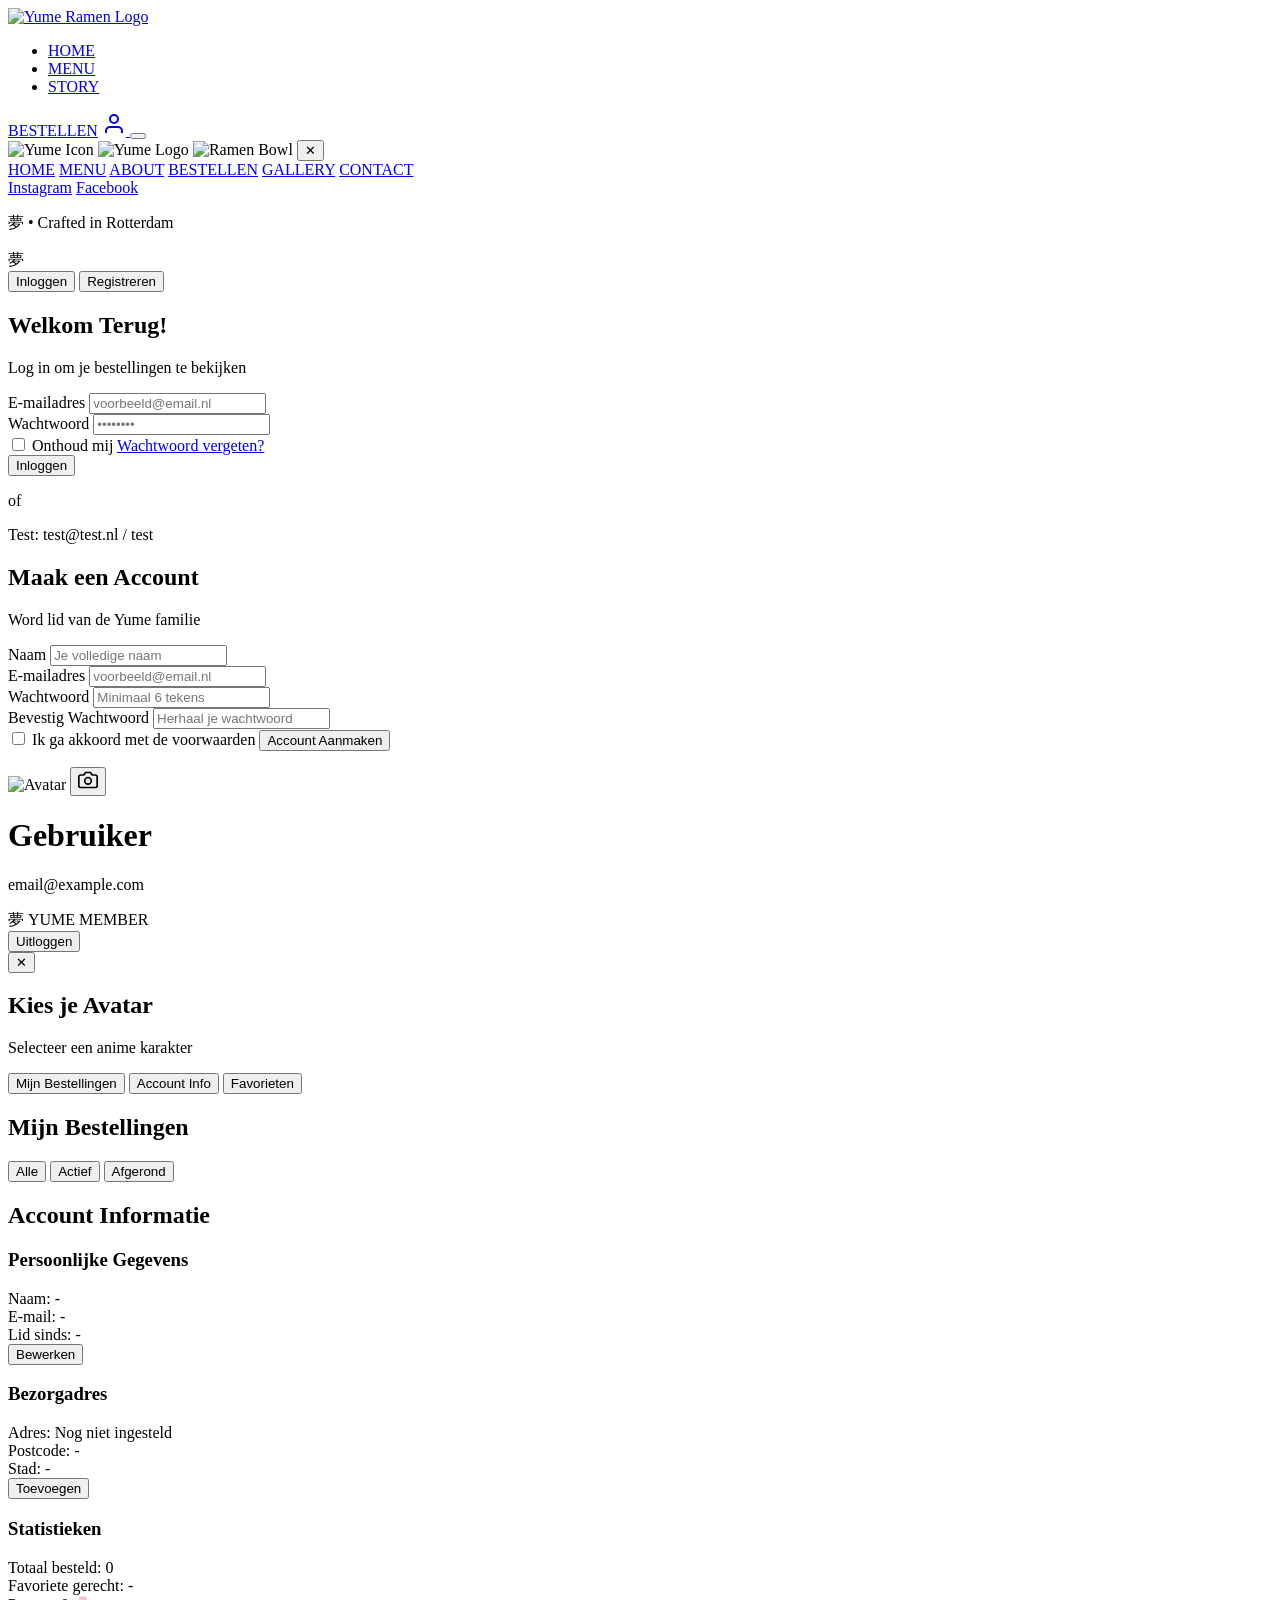
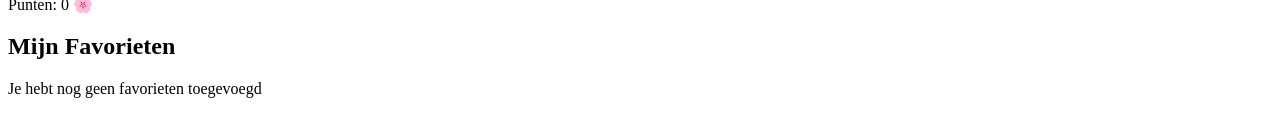
==== account.html @ 60c1b4b7 "Initial commit: Yume Ramen webapplicatie" ====
<!DOCTYPE html>
<html lang="nl">
<head>
    <meta charset="UTF-8">
    <meta name="viewport" content="width=device-width, initial-scale=1.0">
    <title>Mijn Account - Yume Ramen</title>
    <link rel="stylesheet" href="style.css">
    <link rel="stylesheet" href="account.css">
    <link href="https://fonts.googleapis.com/css2?family=Permanent+Marker&family=Noto+Sans+JP:wght@700&display=swap" rel="stylesheet">
</head>
<body>

    <nav>
        <a href="index.html" class="nav-logo-link" aria-label="Yume Ramen Home">
            <img src="img/Yume_logo.png" alt="Yume Ramen Logo" class="nav-logo">
        </a>
        
        <ul class="nav-links">
            <li><a href="index.html">HOME</a></li>
            <li><a href="menu.html">MENU</a></li>
            <li><a href="#">STORY</a></li>
        </ul>

        <a href="#" class="nav-btn">BESTELLEN</a>
        
        <!-- Account Icon -->
        <a href="account.html" class="account-icon active" aria-label="Account">
            <svg width="24" height="24" viewBox="0 0 24 24" fill="none" stroke="currentColor" stroke-width="2">
                <path d="M20 21v-2a4 4 0 0 0-4-4H8a4 4 0 0 0-4 4v2"></path>
                <circle cx="12" cy="7" r="4"></circle>
            </svg>
        </a>
        
        <!-- Hamburger Menu Button -->
        <button class="hamburger" id="hamburger" aria-label="Menu">
            <span></span>
            <span></span>
            <span></span>
        </button>
    </nav>

    <!-- Fullscreen Menu Overlay -->
    <div class="menu-overlay" id="menuOverlay">
        <img src="img/Yume_icon.png" alt="Yume Icon" class="menu-icon">
        <img src="img/Yume_logo.png" alt="Yume Logo" class="menu-logo">
        <img src="img/nav_foto.png" alt="Ramen Bowl" class="menu-image">
        <button class="menu-close" id="menuClose">✕</button>
        <nav class="fullscreen-nav">
            <a href="index.html" class="menu-link">HOME</a>
            <a href="menu.html" class="menu-link">MENU</a>
            <a href="#about" class="menu-link">ABOUT</a>
            <a href="#" class="menu-link special">BESTELLEN</a>
            <a href="#" class="menu-link">GALLERY</a>
            <a href="#" class="menu-link">CONTACT</a>
        </nav>
        
        <div class="menu-footer">
            <div class="menu-social">
                <a href="#">Instagram</a>
                <a href="#">Facebook</a>
            </div>
            <p class="menu-info">夢 • Crafted in Rotterdam</p>
        </div>
    </div>

    <!-- Account Container -->
    <div class="account-container">
        <div class="bg-kanji-account">夢</div>

        <!-- Login/Register Section (Shown when not logged in) -->
        <div class="auth-section" id="authSection">
            <div class="auth-tabs">
                <button class="auth-tab active" data-tab="login">Inloggen</button>
                <button class="auth-tab" data-tab="register">Registreren</button>
            </div>

            <!-- Login Form -->
            <div class="auth-form active" id="loginForm">
                <h2>Welkom Terug!</h2>
                <p class="auth-subtitle">Log in om je bestellingen te bekijken</p>
                
                <form id="loginFormElement">
                    <div class="form-group">
                        <label for="loginEmail">E-mailadres</label>
                        <input type="email" id="loginEmail" required placeholder="voorbeeld@email.nl" autocomplete="email">
                    </div>
                    
                    <div class="form-group">
                        <label for="loginPassword">Wachtwoord</label>
                        <input type="password" id="loginPassword" required placeholder="••••••••" autocomplete="current-password">
                    </div>
                    
                    <div class="form-options">
                        <label class="checkbox-label">
                            <input type="checkbox" id="rememberMe">
                            <span>Onthoud mij</span>
                        </label>
                        <a href="#" class="forgot-password">Wachtwoord vergeten?</a>
                    </div>
                    
                    <button type="submit" class="btn-primary">Inloggen</button>
                    
                    <p class="error-message" id="loginError"></p>
                    
                    <div class="auth-divider">
                        <span>of</span>
                    </div>
                    
                    <p class="auth-hint">Test: test@test.nl / test</p>
                </form>
            </div>

            <!-- Register Form -->
            <div class="auth-form" id="registerForm">
                <h2>Maak een Account</h2>
                <p class="auth-subtitle">Word lid van de Yume familie</p>
                
                <form id="registerFormElement">
                    <div class="form-group">
                        <label for="registerName">Naam</label>
                        <input type="text" id="registerName" required placeholder="Je volledige naam">
                    </div>
                    
                    <div class="form-group">
                        <label for="registerEmail">E-mailadres</label>
                        <input type="email" id="registerEmail" required placeholder="voorbeeld@email.nl">
                    </div>
                    
                    <div class="form-group">
                        <label for="registerPassword">Wachtwoord</label>
                        <input type="password" id="registerPassword" required placeholder="Minimaal 6 tekens">
                    </div>
                    
                    <div class="form-group">
                        <label for="registerPasswordConfirm">Bevestig Wachtwoord</label>
                        <input type="password" id="registerPasswordConfirm" required placeholder="Herhaal je wachtwoord">
                    </div>
                    
                    <label class="checkbox-label" style="margin-bottom: 20px;">
                        <input type="checkbox" id="acceptTerms" required>
                        <span>Ik ga akkoord met de voorwaarden</span>
                    </label>
                    
                    <button type="submit" class="btn-primary">Account Aanmaken</button>
                    
                    <p class="error-message" id="registerError"></p>
                </form>
            </div>
        </div>

        <!-- Profile Section (Shown when logged in) -->
        <div class="profile-section hidden" id="profileSection">
            
            <!-- Profile Header -->
            <div class="profile-header">
                <div class="profile-avatar-container">
                    <img id="userAvatar" src="" alt="Avatar" class="profile-avatar">
                    <button class="change-avatar-btn" id="changeAvatarBtn">
                        <svg width="20" height="20" viewBox="0 0 24 24" fill="none" stroke="currentColor" stroke-width="2">
                            <path d="M23 19a2 2 0 0 1-2 2H3a2 2 0 0 1-2-2V8a2 2 0 0 1 2-2h4l2-3h6l2 3h4a2 2 0 0 1 2 2z"></path>
                            <circle cx="12" cy="13" r="4"></circle>
                        </svg>
                    </button>
                </div>
                
                <div class="profile-info">
                    <h1 id="userName">Gebruiker</h1>
                    <p id="userEmail">email@example.com</p>
                    <span class="member-badge">夢 YUME MEMBER</span>
                </div>

                <button class="logout-btn" id="logoutBtn">Uitloggen</button>
            </div>

            <!-- Avatar Selection Modal -->
            <div class="avatar-modal hidden" id="avatarModal">
                <div class="avatar-modal-content">
                    <button class="modal-close" id="closeAvatarModal">✕</button>
                    <h2>Kies je Avatar</h2>
                    <p class="modal-subtitle">Selecteer een anime karakter</p>
                    
                    <div class="avatar-grid" id="avatarGrid">
                        <!-- Avatars worden hier dynamisch toegevoegd -->
                    </div>
                </div>
            </div>

            <!-- Profile Tabs -->
            <div class="profile-tabs">
                <button class="profile-tab active" data-tab="orders">Mijn Bestellingen</button>
                <button class="profile-tab" data-tab="info">Account Info</button>
                <button class="profile-tab" data-tab="favorites">Favorieten</button>
            </div>

            <!-- Profile Content -->
            <div class="profile-content">
                
                <!-- Orders Tab -->
                <div class="profile-tab-content active" id="ordersTab">
                    <div class="orders-header">
                        <h2>Mijn Bestellingen</h2>
                        <div class="order-filters">
                            <button class="filter-btn active" data-filter="all">Alle</button>
                            <button class="filter-btn" data-filter="active">Actief</button>
                            <button class="filter-btn" data-filter="completed">Afgerond</button>
                        </div>
                    </div>
                    
                    <div class="orders-list" id="ordersList">
                        <!-- Orders worden hier dynamisch toegevoegd -->
                    </div>
                </div>

                <!-- Account Info Tab -->
                <div class="profile-tab-content" id="infoTab">
                    <h2>Account Informatie</h2>
                    
                    <div class="info-cards">
                        <div class="info-card">
                            <h3>Persoonlijke Gegevens</h3>
                            <div class="info-row">
                                <span class="info-label">Naam:</span>
                                <span class="info-value" id="infoName">-</span>
                            </div>
                            <div class="info-row">
                                <span class="info-label">E-mail:</span>
                                <span class="info-value" id="infoEmail">-</span>
                            </div>
                            <div class="info-row">
                                <span class="info-label">Lid sinds:</span>
                                <span class="info-value" id="memberSince">-</span>
                            </div>
                            <button class="btn-secondary">Bewerken</button>
                        </div>

                        <div class="info-card">
                            <h3>Bezorgadres</h3>
                            <div class="info-row">
                                <span class="info-label">Adres:</span>
                                <span class="info-value" id="address">Nog niet ingesteld</span>
                            </div>
                            <div class="info-row">
                                <span class="info-label">Postcode:</span>
                                <span class="info-value" id="zipcode">-</span>
                            </div>
                            <div class="info-row">
                                <span class="info-label">Stad:</span>
                                <span class="info-value" id="city">-</span>
                            </div>
                            <button class="btn-secondary">Toevoegen</button>
                        </div>

                        <div class="info-card">
                            <h3>Statistieken</h3>
                            <div class="info-row">
                                <span class="info-label">Totaal besteld:</span>
                                <span class="info-value highlight" id="totalOrders">0</span>
                            </div>
                            <div class="info-row">
                                <span class="info-label">Favoriete gerecht:</span>
                                <span class="info-value" id="favoriteDish">-</span>
                            </div>
                            <div class="info-row">
                                <span class="info-label">Punten:</span>
                                <span class="info-value highlight" id="points">0 🌸</span>
                            </div>
                        </div>
                    </div>
                </div>

                <!-- Favorites Tab -->
                <div class="profile-tab-content" id="favoritesTab">
                    <h2>Mijn Favorieten</h2>
                    <div class="favorites-grid" id="favoritesList">
                        <p class="empty-state">Je hebt nog geen favorieten toegevoegd</p>
                    </div>
                </div>

            </div>
        </div>

    </div>

    <script src="script.js"></script>
    <script src="account.js"></script>
</body>
</html>
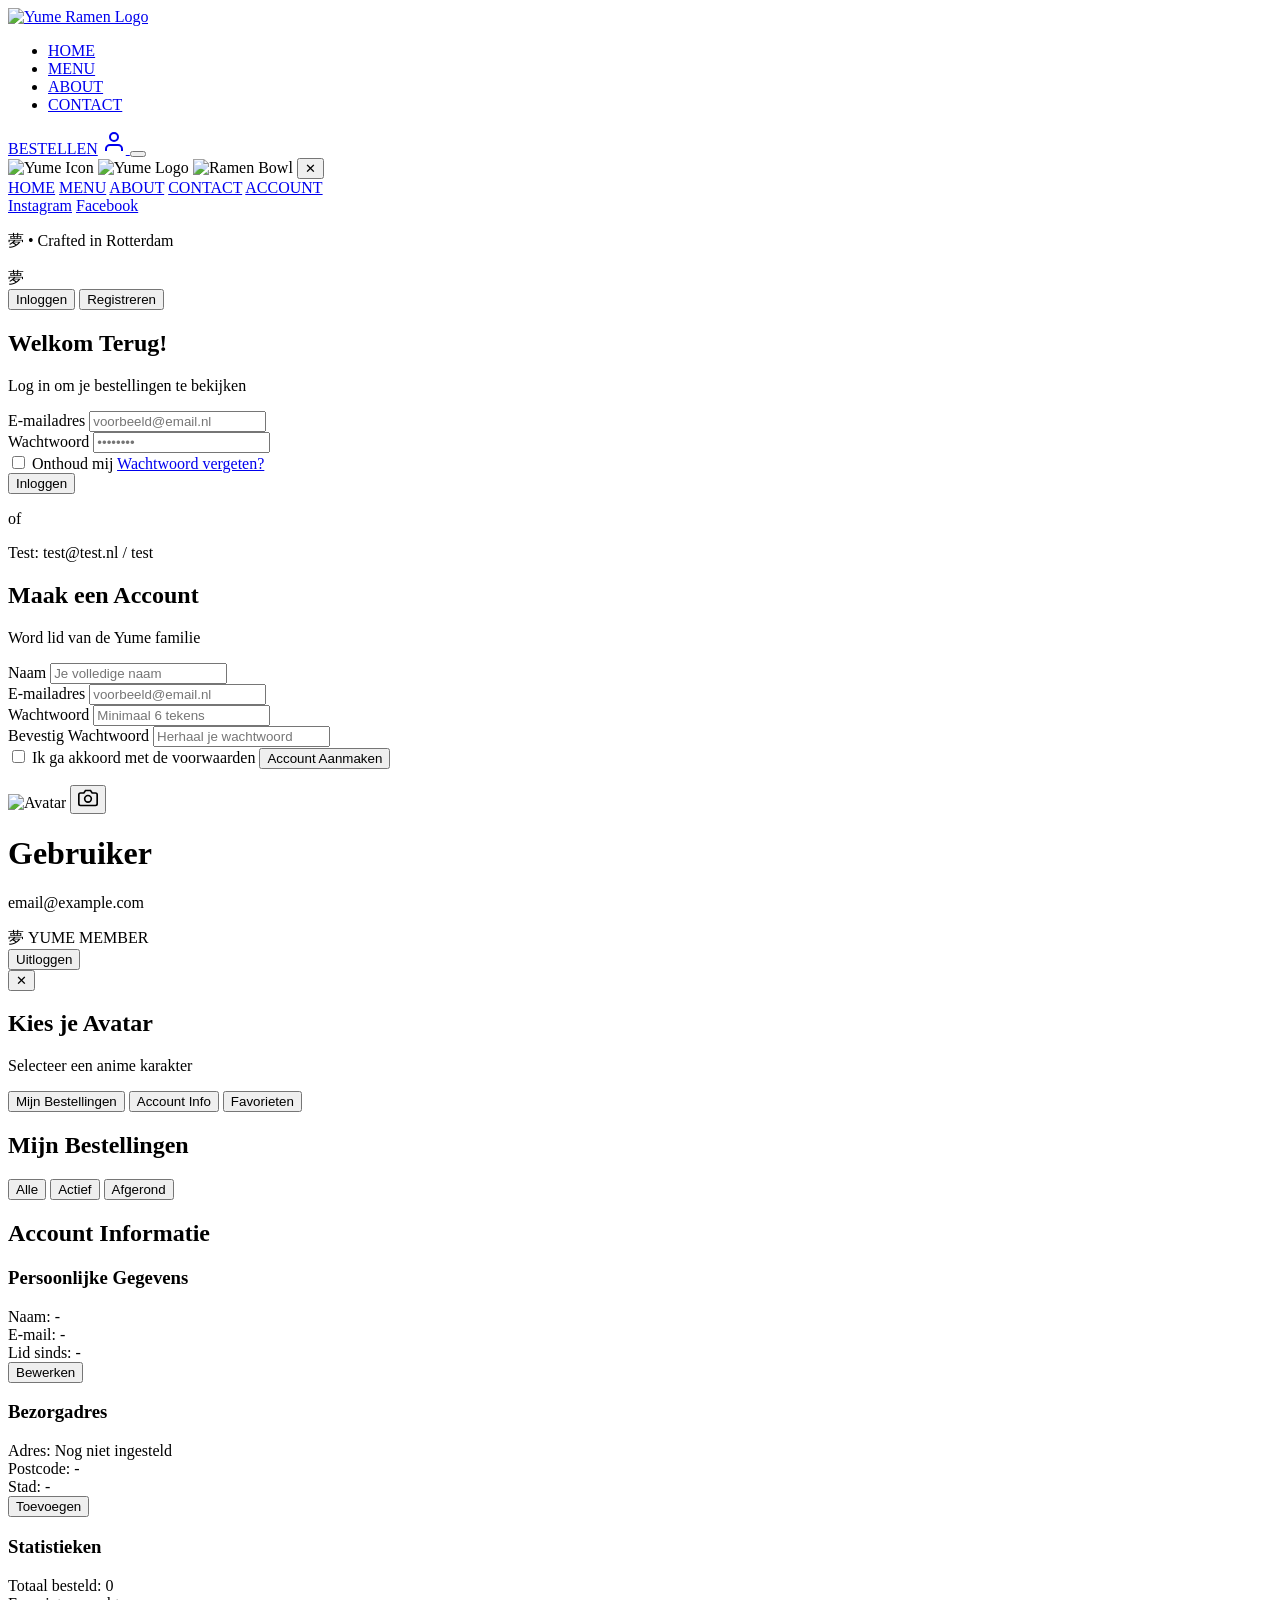
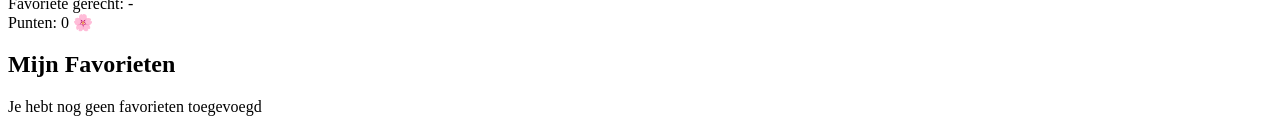
==== commit 4ec0e647: "Fix Vercel deployment: add HTML pages to public, vercel.json rewrites, and static routing" ====
--- a/account.html
+++ b/account.html
@@ -4,7 +4,9 @@
     <meta charset="UTF-8">
     <meta name="viewport" content="width=device-width, initial-scale=1.0">
     <title>Mijn Account - Yume Ramen</title>
+    <link rel="stylesheet" href="css/style.css">
     <link rel="stylesheet" href="style.css">
+    <link rel="stylesheet" href="css/account.css">
     <link rel="stylesheet" href="account.css">
     <link href="https://fonts.googleapis.com/css2?family=Permanent+Marker&family=Noto+Sans+JP:wght@700&display=swap" rel="stylesheet">
 </head>
@@ -18,7 +20,8 @@
         <ul class="nav-links">
             <li><a href="index.html">HOME</a></li>
             <li><a href="menu.html">MENU</a></li>
-            <li><a href="#">STORY</a></li>
+            <li><a href="about.html">ABOUT</a></li>
+            <li><a href="contact.html">CONTACT</a></li>
         </ul>
 
         <a href="#" class="nav-btn">BESTELLEN</a>
@@ -48,10 +51,9 @@
         <nav class="fullscreen-nav">
             <a href="index.html" class="menu-link">HOME</a>
             <a href="menu.html" class="menu-link">MENU</a>
-            <a href="#about" class="menu-link">ABOUT</a>
-            <a href="#" class="menu-link special">BESTELLEN</a>
-            <a href="#" class="menu-link">GALLERY</a>
-            <a href="#" class="menu-link">CONTACT</a>
+            <a href="about.html" class="menu-link">ABOUT</a>
+            <a href="contact.html" class="menu-link">CONTACT</a>
+            <a href="account.html" class="menu-link active">ACCOUNT</a>
         </nav>
         
         <div class="menu-footer">
@@ -281,7 +283,10 @@
 
     </div>
 
+    <script src="https://cdn.jsdelivr.net/npm/animejs@3.2.2/lib/anime.min.js"></script>
+    <script src="js/script.js"></script>
     <script src="script.js"></script>
+    <script src="js/account.js"></script>
     <script src="account.js"></script>
 </body>
 </html>
